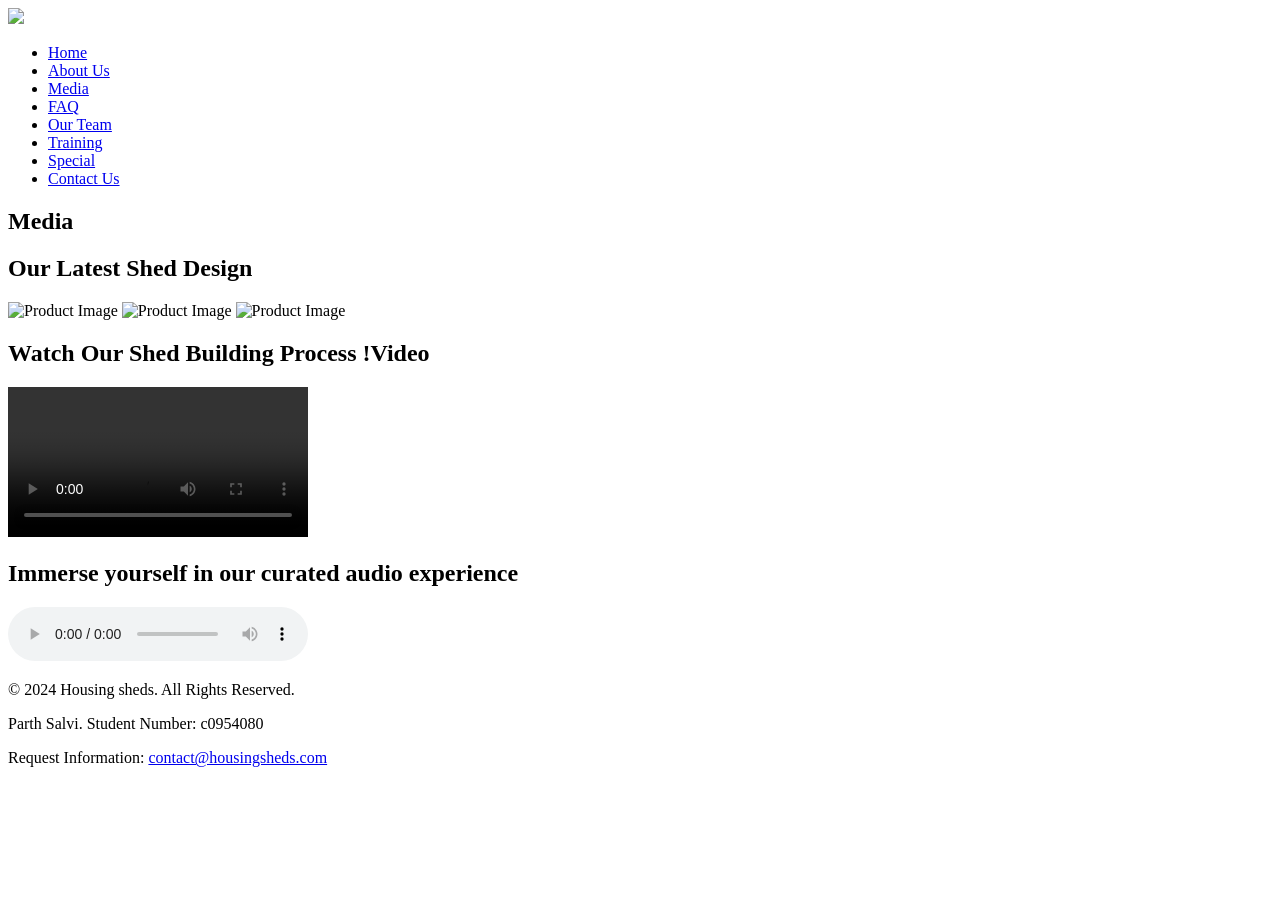
==== media.html @ 3ec1fad5 "Add files via upload" ====
<!DOCTYPE html>
<html lang="en">

<head>
    <meta charset="UTF-8">
    <meta name="viewport" content="width=device-width, initial-scale=1.0">
    <title> Media</title>
    <link rel="stylesheet" href="Styles/styles.css">
    <link rel="apple-touch-icon" sizes="180x180" href="/apple-touch-icon.png">
    <link rel="icon" type="image/png" sizes="32x32" href="images/favicon-32x32.png">
    <link rel="icon" type="image/png" sizes="16x16" href="images/favicon-16x16.png">
    <link rel="manifest" href="/site.webmanifest">
</head>

<body>
    <header>
        <div class="nav-list">
            <a href="index.html"><img src="Images/logo.png" class="logo"></a>
                      <!-- Hamburger Menu Button (visible only on mobile) -->
                      <div class="hamburger">
                        <div class="bar"></div>
                        <div class="bar"></div>
                        <div class="bar"></div>
                    </div>
        </div>
            <nav class="nav-menu"> 
                <ul class="navbar">
                    <li class="link"><a href="index.html">Home</a></li>
                    <li class="link"><a href="about.html">About Us</a></li>
                    <li class="link"><a href="media.html">Media</a></li>
                    <li class="link"><a href="faq.html">FAQ</a></li>
                    <li class="link"><a href="team.html">Our Team</a></li>
                    <li class="link"><a href="training.html">Training</a></li>
                    <li class="link"><a href="specials.html">Special</a></li>
                    <li class="link"><a href="contact.html">Contact Us</a></li>
                </ul>
            </nav>
    </header>
    <main>
        <section id="products">
            <h1>Media</h1>
            <div class="products-grid">

                <!-- Product 1 -->
                <div class="product">
                    <h2>Our Latest Shed Design</h2>

                    <div class="product-images">
                        <img src="Images/media_left.jpeg" alt="Product Image" class="image-container">
                        <img src="Images/center.jpeg" alt="Product Image" class="image-container">
                        <img src="Images/media_right.jpeg" alt="Product Image" class="image-container">
                    </div>



                    <div class="video-container">
                        <h2 class="tagline">Watch Our Shed Building Process
                            !Video</h2>
                        <video controls autoplay loop>
                            <source src="Media/demo.mp4" type="video/mp4">
                            Your browser does not support the video tag.
                        </video>
                    </div>

                    <div class="audio-container">
                        <h2 class="tagline">Immerse yourself in our curated audio experience</h2>
                        <audio controls>
                            <source src="Media/audio101.wav" type="audio/mpeg">
                            Your browser does not support the audio element.
                        </audio>
                    </div>
                </div>
            </div>
        </section>
    </main>
    <footer>
        <p>&copy; 2024 Housing sheds. All Rights Reserved.</p>
        <p>Parth Salvi. Student Number: c0954080</p>
        <p>Request Information: <a href="contact@housingsheds.com">contact@housingsheds.com</a></p>

    </footer>
    <script src="Scripts/script.js"></script>
</body>

</html>
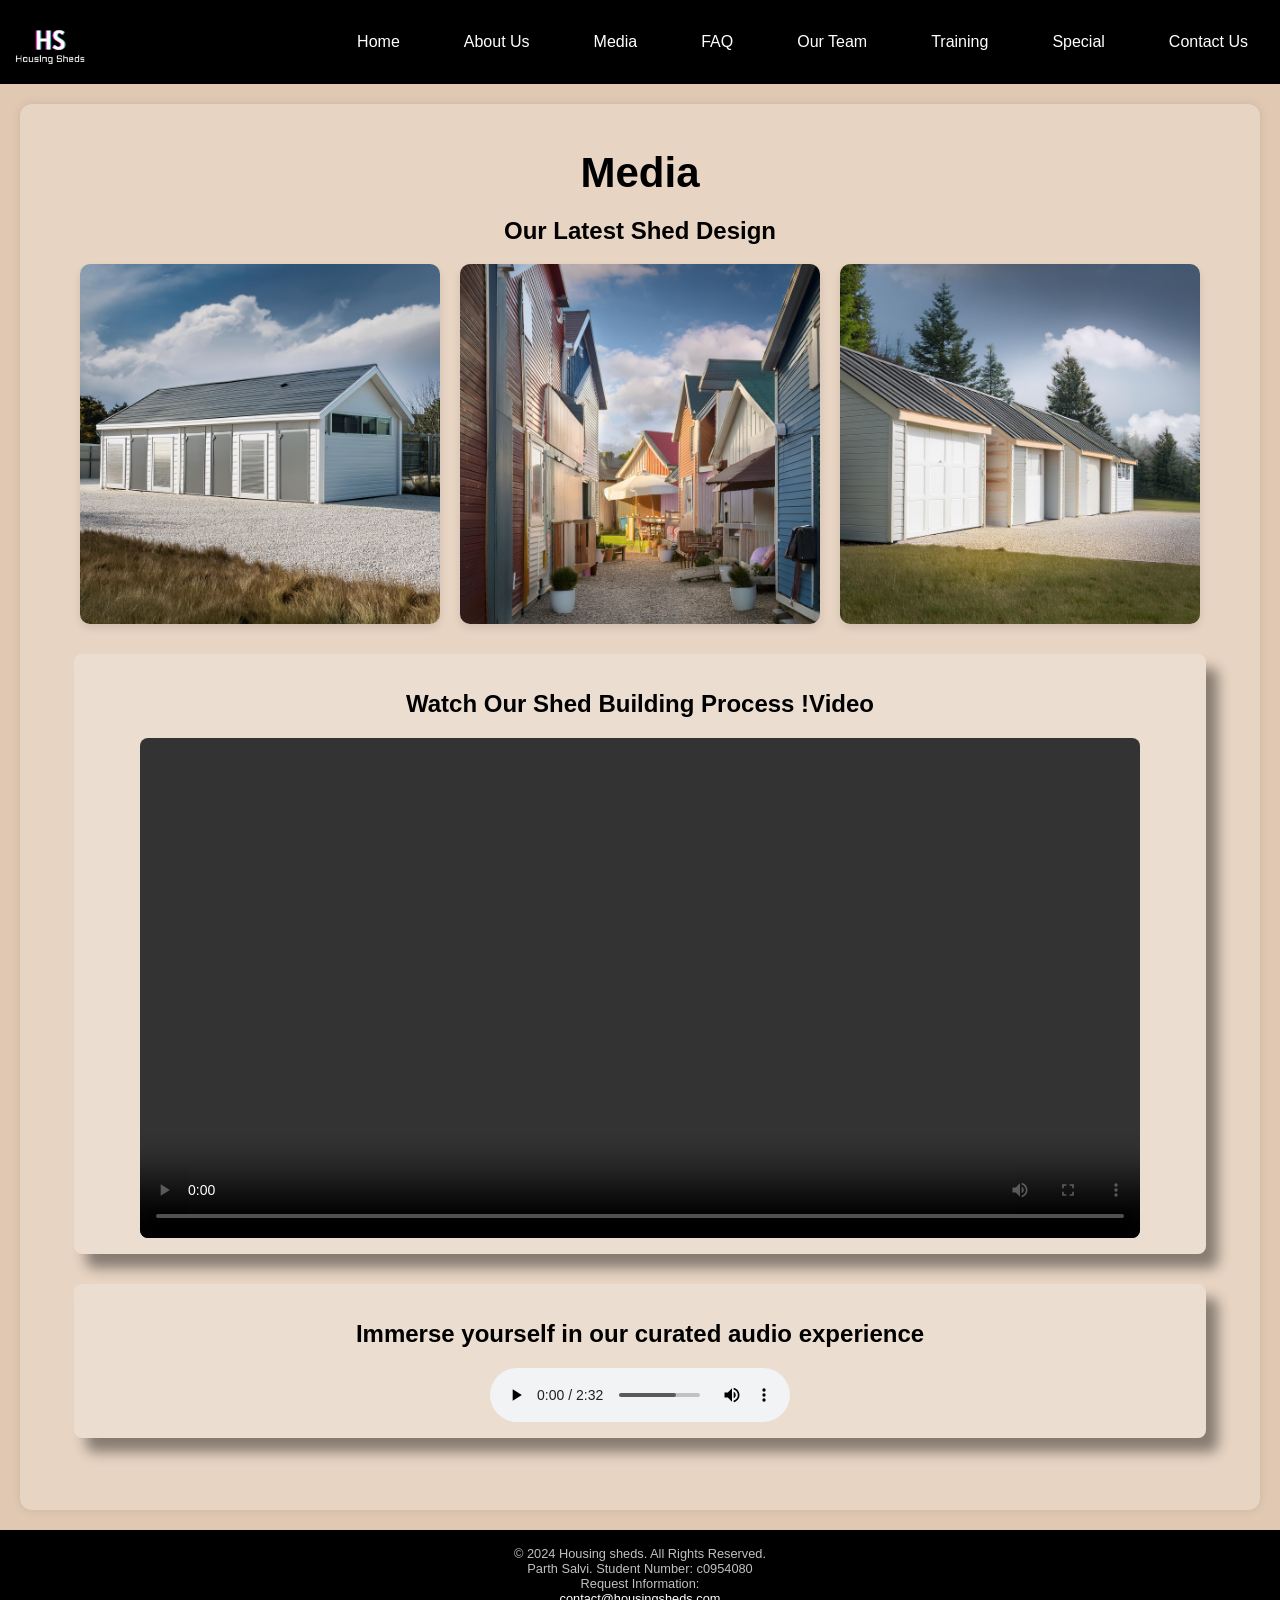
==== commit e10ee4b6: "Update media.html" ====
--- a/media.html
+++ b/media.html
@@ -65,7 +65,7 @@
                     <div class="audio-container">
                         <h2 class="tagline">Immerse yourself in our curated audio experience</h2>
                         <audio controls>
-                            <source src="Media/audio101.wav" type="audio/mpeg">
+                            <source src="Media/audio101.mp3" type="audio/mp3">
                             Your browser does not support the audio element.
                         </audio>
                     </div>
@@ -82,4 +82,4 @@
     <script src="Scripts/script.js"></script>
 </body>
 
-</html>+</html>
--- a/Styles/styles.css
+++ b/Styles/styles.css
@@ -0,0 +1,757 @@
+body {
+  font-family: Arial, sans-serif;
+  margin: 0;
+  padding: 0;
+  background: rgb(221 192 166 / 87%);
+  background-size: cover;
+  background-blend-mode: overlay;
+}
+
+
+/* */ 
+
+.hamburger-menu {
+  cursor: pointer;
+  display: none;
+  flex-direction: column;
+  justify-content: space-between;
+  height: 21px;
+}
+
+.hamburger-menu span {
+  display: block;
+  height: 3px;
+  width: 25px;
+  background-color: #fff;
+  border-radius: 2px;
+}
+
+/* */
+
+header {
+  display: flex;
+  justify-content: space-between;
+  text-align: center;
+  background-color: black;
+  align-items: center;
+  top: 0;
+  width: 100%;
+  margin: 0px 0px 5px 0px;
+  z-index: 1000;
+}
+
+/* Logo styling */
+header .logo {
+  height: 70px;
+  width: auto;
+  margin: 10px 0px 0px 12px;
+}
+
+ul {
+  display: block;
+  list-style-type: disc;
+  -webkit-margin-start: 0px;
+  -webkit-margin-end: 0px;
+  -webkit-padding-start: 0px;
+}
+nav ul {
+  list-style-type: none;
+  display: flex;
+  flex-wrap: wrap;
+  justify-content: center;
+}
+
+nav ul li {
+  margin: 0 1em;
+}
+
+nav ul li a {
+  color: white;
+  text-decoration: none;
+  padding: 1em;
+  display: block;
+  border-radius: 12px;
+  transition: background-color 0.3s ease;
+}
+
+nav ul li a:hover {
+  background-color: #ffffff;
+  color: #444444;
+  border-radius: 12px;
+}
+
+/* Styles for the mobile view */
+.mobile {
+  display: none;
+}
+
+/* Styles for the table */
+.tablet-desktop {
+  display: block;
+  padding: 20px;
+  overflow-x: auto;
+}
+
+table {
+  border-collapse: separate;
+  border-spacing: 0;
+  width: 100%;
+  background-color: #d0cbcb;
+  margin: 0 auto;
+  border-radius: 8px;
+  box-shadow: 0 2px 4px rgba(82, 95, 230, 0.1);
+}
+
+caption {
+  font-size: 1.8em;
+  font-weight: bold;
+  padding: 15px;
+  color: #000000;
+  text-align: center;
+  background-color: #b2754f94;
+  border-top-left-radius: 8px;
+  border-top-right-radius: 8px;
+}
+
+nav>ul{
+  display: flex;
+}
+
+.navbar a:hover {
+  color: #5d5d5d;
+}
+
+.hamburger {
+  display: none;
+  cursor: pointer;
+}
+
+.bar {
+  display: block;
+  width:  25px;
+  height: 3px;
+  margin: 5px auto;
+  -webkit-transition: all 0.3s ease-in-out;
+  transition: all 0.3s ease-in-out;
+  background-color:rgb(217, 217, 217);
+}
+
+th,
+td {
+  border: 1px solid #1e1d1d;
+  padding: 15px;
+  text-align: center;
+}
+
+th {
+  background-color: #5e3023;
+  color: #ffffff;
+  text-transform: uppercase;
+  font-size: 0.9em;
+  border-bottom: none;
+}
+
+td {
+  font-size: 0.9em;
+  color: #000000;
+}
+
+tr:nth-child(even) td {
+  background-color: #b67c56;
+}
+
+tr:hover td {
+  background-color: #418b593f;
+}
+
+tr:last-child td:first-child {
+  border-bottom-left-radius: 8px;
+}
+
+tr:last-child td:last-child {
+  border-bottom-right-radius: 8px;
+}
+
+/* Form styles */
+form {
+  width: 80%;
+  max-width: 600px;
+  margin: 0 auto;
+  padding: 1em;
+  border: 1px solid #333333;
+  background-color: rgba(160, 81, 45, 0.522);
+  border-radius: 20px;
+}
+
+fieldset {
+  border: 1px solid #333333;
+  padding: 1em;
+  margin-bottom: 1em;
+}
+
+legend {
+  font-weight: bold;
+  color: #000000;
+}
+
+label {
+  display: block;
+  margin-top: 1em;
+  margin-bottom: 0.5em;
+}
+
+/* Placeholder color */
+input::placeholder,
+textarea::placeholder {
+  color: #000000; /* Change this to your desired placeholder color */
+}
+
+input[type="text"],
+input[type="email"],
+input[type="tel"],
+input[type="date"],
+select,
+textarea {
+  width: calc(100% - 22px);
+  padding: 10px;
+  margin-bottom: 1em;
+  border: 1px solid #333333;
+  border-radius: 4px;
+  background-color: #cdab8d;
+}
+
+input[type="radio"],
+input[type="checkbox"] {
+  margin-right: 10px;
+}
+
+button {
+  background-color: #1565c0;
+  color: #fff;
+  border: none;
+  padding: 10px 20px;
+  margin-right: 10px;
+  cursor: pointer;
+}
+
+button[type="reset"] {
+  background-color: #ff7f50;
+}
+
+button:hover {
+  background-color: #24ff4566;
+  color: #fff;
+}
+
+section {
+  padding: 2em;
+  margin: 20px 20px 20px 20px;
+  text-align: center;
+  background-color: rgba(244, 244, 244, 0.248);
+  border-radius: 12px;
+  border: #f2f4b57e;
+  box-shadow: 0 0 10px rgba(0, 0, 0, 0.1);
+}
+
+.specials-content {
+  display: flex;
+  justify-content: space-between;
+  align-items: center;
+}
+
+.specials-h1 {
+  border-bottom: 4px solid rgba(160, 81, 45, 0.522);
+}
+
+/* Aside styles */
+aside {
+  background-color: #ae724d47;
+  padding: 1em;
+  border-radius: 20px;
+  border: 1px solid #333333;
+}
+
+#main {
+  margin: 10px 20px 20px 20px;
+}
+
+.fit {
+  width: -webkit-fill-available;
+}
+
+.testimonials {
+  display: flex;
+  justify-content: space-between; /* Adjusts spacing between boxes */
+  flex-wrap: wrap; /* Allows wrapping to the next line if needed */
+}
+
+.testimonial {
+  width: 30%; /* Set a fixed width for all testimonial boxes */
+  margin: 10px; /* Add some margin for spacing */
+  padding: 20px; /* Add padding for inner spacing */
+  border-radius: 12px; /* Rounded corners */
+  border: 2px solid #edeeef; /* Border color */
+  box-shadow: 0 4px 8px rgba(0, 0, 0, 0.1); /* Shadow for depth */
+  box-sizing: border-box; /* Include padding and border in the element's total width */
+}
+
+
+h1 {
+  text-align: center;
+  color: #000000;
+  font-size: 42px;
+  margin-block-start: 0.3em;
+  margin-block-end: 0.3em;
+}
+
+main {
+  display: block;
+  unicode-bidi: isolate;
+}
+footer {
+  margin-bottom: 10px;
+  margin-top: 10px;
+  align-items: center;
+  background-color: black;
+  color: white;
+  text-align: center;
+  padding: 1em 0;
+}
+
+footer p {
+  font-size: 0.8em;
+  text-align: center;
+  color: #ffffffc0;
+  padding: 0;
+  margin: 0;
+}
+
+footer p a {
+  color: #fff;
+  text-decoration: underline;
+  display: block;
+}
+
+figure {
+  margin: 20px 0;
+  text-align: center;
+}
+
+.home-menu {
+  margin: 0;
+  padding: 0;
+}
+
+figcaption {
+  text-align: center;
+  font-weight: bold;
+}
+
+.team {
+  width: 80%;
+  border-radius: 40px;
+  border: 5px solid #170064;
+  box-shadow: 5px 5px 8px #000;
+  display: block;
+  margin-left: auto;
+  margin-right: auto;
+}
+
+#best-date {
+  display: flex;
+  justify-content: center;
+}
+
+ul {
+  list-style-type: none;
+}
+
+main li {
+  text-align: center;
+}
+.frame {
+  opacity: 0.9;
+}
+
+.team-section{
+  display: flex;
+  justify-content:space-between ;
+}
+
+.frame:hover {
+  opacity: 1;
+  box-shadow: 8px 8px 10px #170064;
+}
+
+.grid {
+  display: grid;
+  grid-gap: 5px;
+  grid-template-columns: auto auto;
+}
+.team-member img{
+  width: 300px;
+}
+.grid a:hover {
+  text-decoration: none;
+  font-weight: lighter;
+  color: #170064;
+  background-color: #5291fe;
+}
+
+#lastarticle {
+  align-items: center;
+}
+
+#contact {
+  text-align: center;
+}
+
+#contact a {
+  color: #b80101;
+  text-decoration: none;
+}
+
+.map {
+  border: 8px solid #000;
+}
+
+.action {
+  font-size: 1.35em;
+  color: #666600;
+  font-weight: bold;
+}
+
+.container {
+  max-width: 800px;
+  margin: 0 auto;
+  padding: 20px;
+  background-color: #fff;
+  box-shadow: 0 0 10px rgba(0, 0, 0, 0.1);
+}
+
+a {
+  color: #b80101;
+  text-decoration: none;
+}
+
+.contact-method {
+  margin-bottom: 20px;
+}
+
+.social-links a {
+  margin-right: 10px;
+}
+
+.faq-section {
+  margin-bottom: 20px;
+}
+
+.faq-question {
+  font-weight: bold;
+  margin-top: 10px;
+}
+
+.faq-answer {
+  margin-left: 20px;
+}
+
+.product {
+  padding-bottom: 10px;
+}
+.image img {
+  border-radius: 10px;
+  width: 100%;
+  height: 100%;
+  max-width: 500px;
+  object-fit: cover;
+}
+
+audio,
+video {
+  width: 100%;
+  margin-top: 20px;
+  flex-direction: column;
+  display: flex;
+  justify-content: center;
+  max-width: 100%;
+  border-radius: 8px;
+}
+
+.main {
+  padding: 2em;
+  text-align: center;
+}
+
+.media-section {
+  display: flex;
+  flex-direction: column;
+  align-items: center;
+}
+
+.video-container,
+.audio-container {
+  background-color: rgba(244, 244, 244, 0.248);
+  padding: 1em;
+  border-radius: 8px;
+  box-shadow: 12px 14px 13px #0000006b;
+  max-width: 1100px;
+  margin: 30px auto;
+}
+
+audio {
+  width: 300px;
+  margin: 0 auto; 
+}
+
+video {
+  width: 1000px; 
+  margin: 0 auto;
+}
+
+.team-member img {
+  border-radius: 10px;
+}
+
+.product-images {
+  display: flex;
+  justify-content: center;
+  margin-bottom: 20px;
+}
+.image-container {
+  display: flex;
+  flex-direction: column;
+  align-items: center;
+  justify-content: center;
+  height: auto; 
+  overflow: hidden;
+}
+
+
+.navbar {
+  display: flex;
+  flex-direction: row;
+  list-style: none;
+  margin: 0;
+  padding: 0;
+}
+
+.navbar li {
+  margin: 0 1em;
+}
+
+.navbar li a {
+  color: white;
+  text-decoration: none;
+  padding: 1em;
+  display: block;
+  transition: background-color 0.3s ease;
+}
+
+.navbar li a:hover {
+  background-color: #d9d4d4;
+  color: #000;
+}
+
+.product-images img {
+  max-width: 360px;
+  margin: 0 10px;
+  border-radius: 10px;
+  box-shadow: 0 4px 8px rgba(0, 0, 0, 0.1);
+}
+
+.product-description {
+  margin-bottom: 20px;
+}
+
+.product-specs {
+  margin-bottom: 20px;
+}
+
+/* Responsive Design */
+
+@media screen and (max-width: 768px) {
+  
+  .team-section {
+    flex-direction: column; 
+    align-items: center; 
+}
+
+.team-member {
+    margin-bottom: 20px; 
+    width: 90%; 
+}
+
+.team-member img {
+    width: 100%; 
+    height: auto; 
+}
+  
+  .hamburger {
+    display: block;
+}
+
+.hamburger.active .bar:nth-child(2){
+    opacity: 0;
+}
+
+.hamburger.active .bar:nth-child(1){
+    transform: translateY(8px) rotate(45deg);
+}
+
+.hamburger.active .bar:nth-child(3){
+    transform: translateY(-8px) rotate(-45deg);
+}
+
+.navbar{
+    position: fixed;
+    left: -100%;
+    gap: 0;
+    flex-direction: column;
+    background-color: rgba(160, 81, 45, 0.522);
+    width: 100%;
+    text-align: center;
+    transition: 0.3s;
+    z-index: 999;
+}
+ .link {
+    margin: 16px 0;
+ }
+
+ .navbar.active {
+    left: 0;
+ }
+
+
+  .hamburger-menu {
+    display: flex;
+}
+
+.nav{
+    display: none;
+    flex-direction: column;
+}
+
+.nav li {
+    margin: 10px 0;
+}
+
+.nav ul li {
+  margin: 0.5em 5px;
+}
+
+.nav.show {
+    flex-direction: column;
+    align-items: center;
+    display: block;
+} 
+
+  header {
+    flex-direction: column;
+    position: sticky;
+    align-items: center;
+    top: auto;
+  }
+
+  .hamburger {
+    display: block;
+    margin:  10px;;
+  }
+  
+  .hamburger.active .bar:nth-child(2){
+    opacity: 0;
+  }
+  
+  .hamburger.active .bar:nth-child(1){
+    transform: translateY(8px) rotate(45deg);
+  }
+  
+  .hamburger.active .bar:nth-child(3){
+    transform: translateY(-8px) rotate(-45deg);
+  }
+
+
+  .nav-list{
+    display: flex;
+    flex-direction: row;
+    align-items: center;
+    justify-content: space-between;
+    width: 100%;
+  }
+
+
+  .hamburger-menu {
+    margin-right: 15px;
+  } 
+
+  .map {
+    height: auto;
+    width: 90%;
+  }
+
+  .nav-menu ul {
+    flex-direction: column;
+    align-items: center;
+    display: block;
+  }
+
+  audio,
+  video {
+    width: 100%;
+    margin-top: 20px;
+  }
+
+  .nav-menu ul li {
+    margin: 0.5em 5px;
+  }
+
+  section {
+    margin: 10px 10px 10px 10px;
+    padding: 1em;
+  }
+
+  #main {
+    margin: 10px 10px 10px 10px;
+    padding: 1em;
+  }
+
+  .product-images {
+    width: 100%;
+    flex-direction: column;
+    display: flex;
+    align-items: center;
+  }
+
+  .specials-content {
+    flex-direction: column;
+    align-items: center;
+  }
+
+  .product-images img {
+    width: 90%;
+    max-width: 300px;
+    height: auto;
+    margin: 12px 0;
+  }
+  h1 {
+    margin-block-start: 0;
+    padding: 10px;
+  }
+
+  .grid {
+    grid-template-columns: 1fr;
+  }
+}
+
+@media screen and (max-width: 480px) {
+  nav ul li a {
+    padding: 0.5em;
+  }
+
+  .faq-answer {
+    margin-left: 10px;
+  }
+
+  table {
+    width: 70%;
+  }
+}
